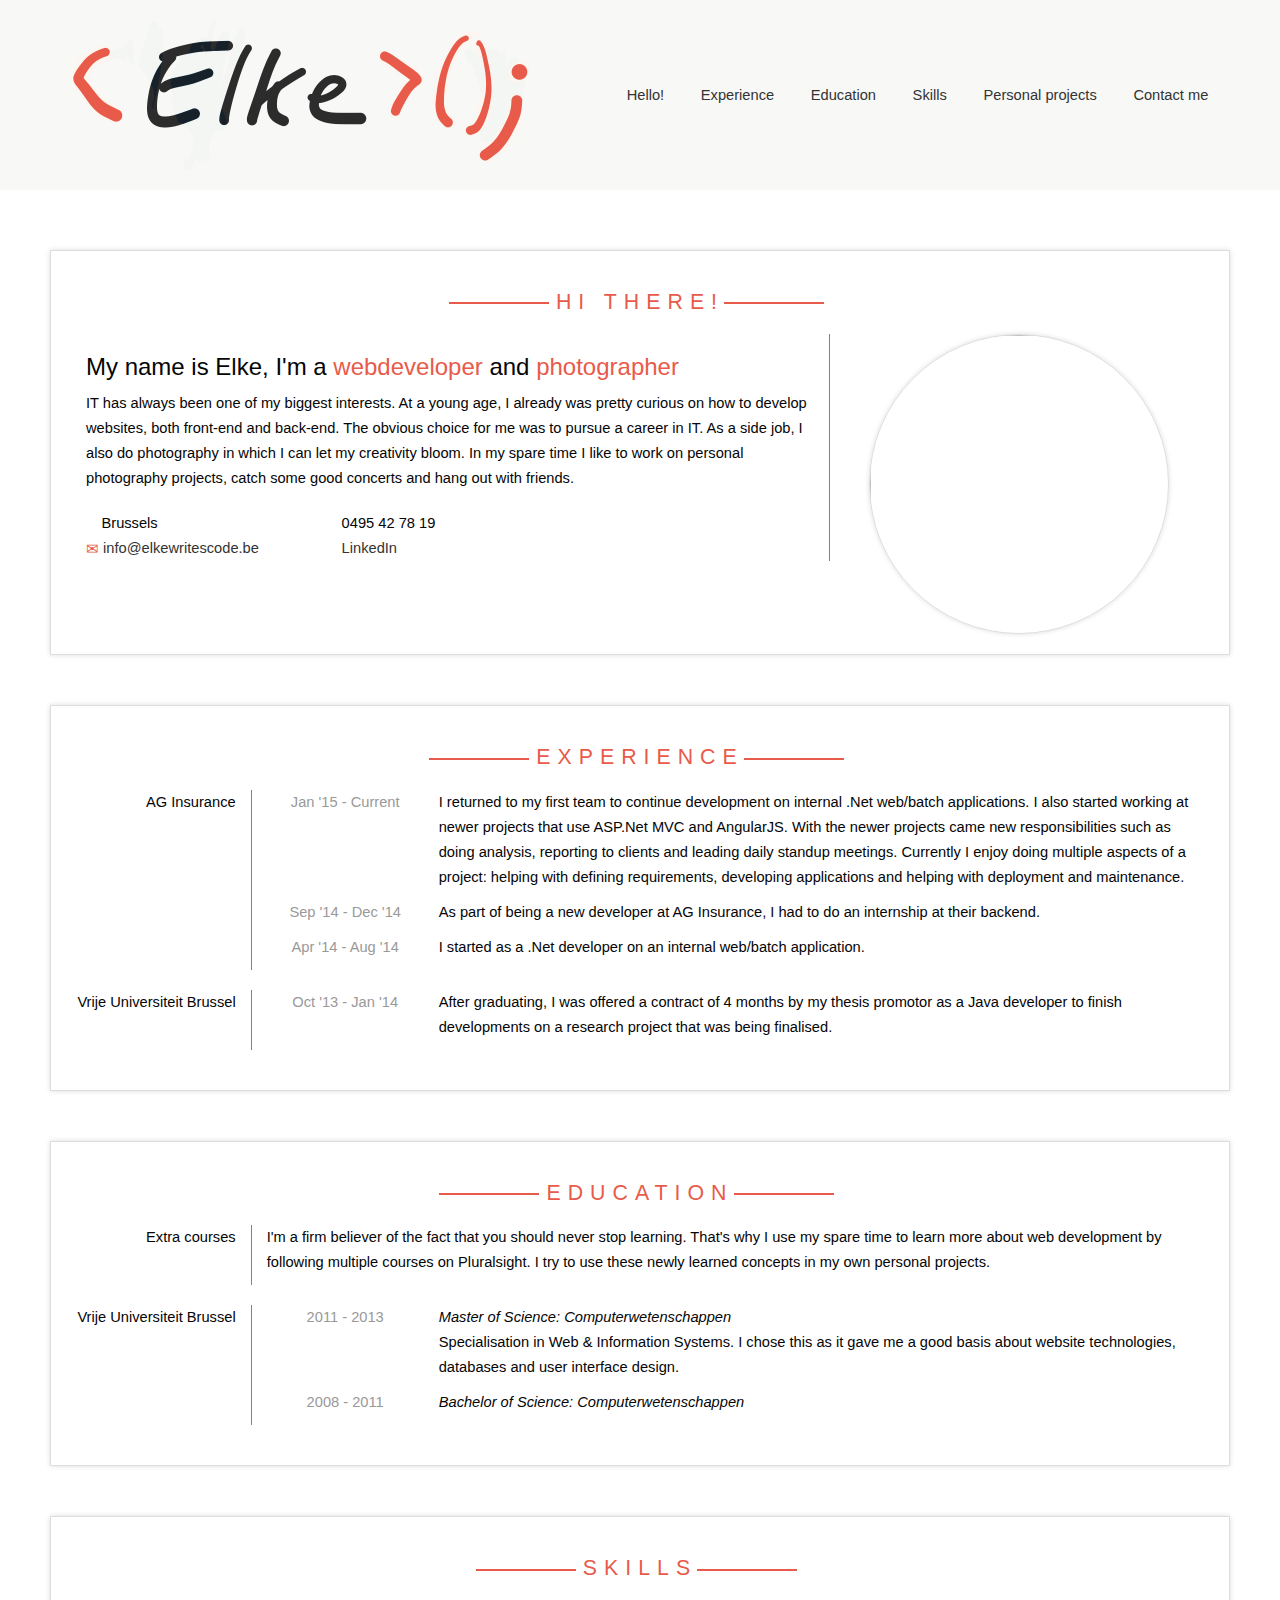
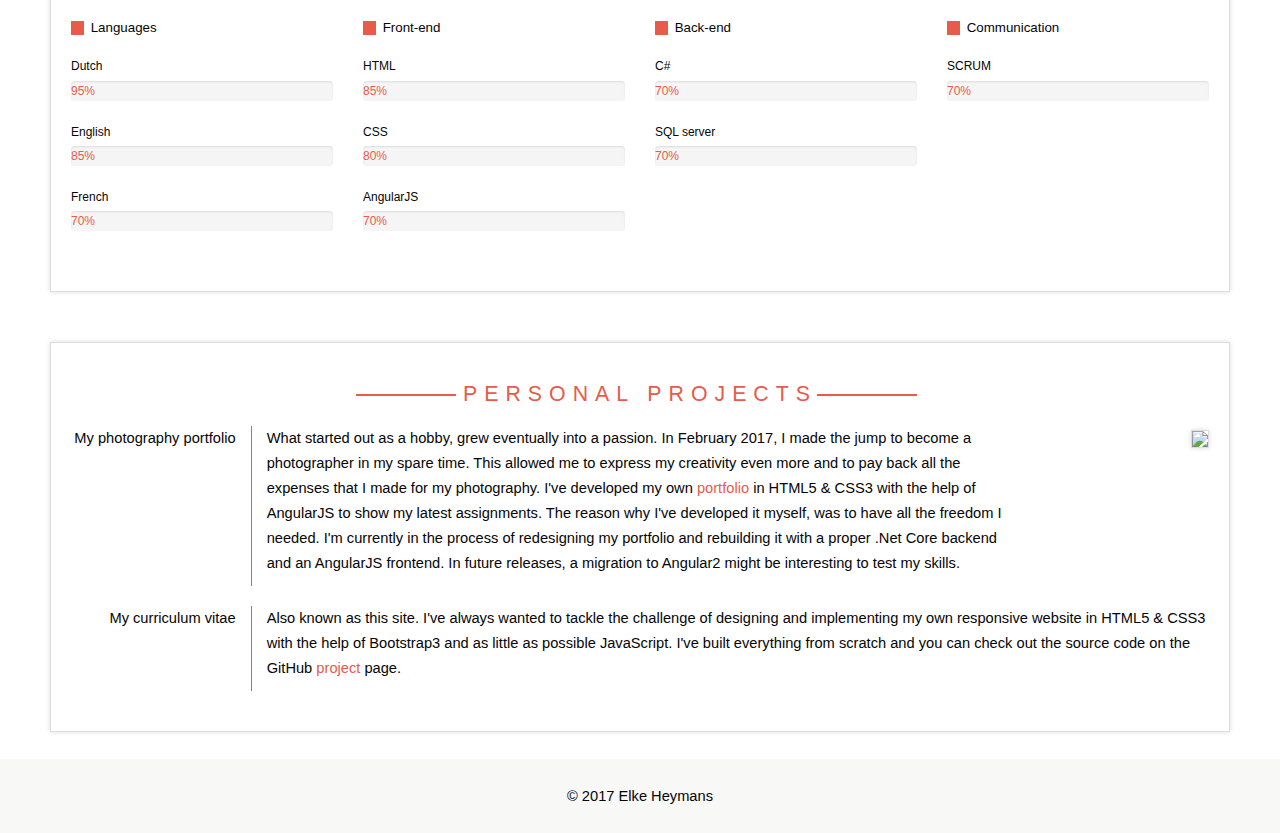
==== index.html @ b12225b4 "Temporarily removed the contact form" ====
<!DOCTYPE html>
<html lang="en">
	<head>
		<meta charset="utf-8">
		<meta http-equiv="X-UA-Compatible" content="IE=edge">
		<meta name="viewport" content="width=device-width, initial-scale=1">
		<title>Elke writes code: my resume and portfolio</title>
		<link href="css/bootstrap.min.css" rel="stylesheet">
		<link href="css/default.css" rel="stylesheet">
		<!--[if lt IE 9]>
		  <script src="https://oss.maxcdn.com/html5shiv/3.7.3/html5shiv.min.js"></script>
		  <script src="https://oss.maxcdn.com/respond/1.4.2/respond.min.js"></script>
		<![endif]-->
	</head>
	<body>
		<header class="row navbar-fixed-top">
			<section class="col-md-4">
				<h1><span>Elke writes code</span></h1>
			</section>
			<nav class="col-md-8">
				<ul>
					<li><a href="#introduction">Hello!</a></li>
					<li><a href="#experience">Experience</a></li>
					<li><a href="#education">Education</a></li>
					<li><a href="#skills">Skills</a></li>
					<li><a href="#personalprojects">Personal projects</a></li>
					<li><a href="#contactme">Contact me</a></li>
					<!--<li><a href="">Download CV</a></li>-->
				</ul>
			</nav>
		</header>
		<section class="row" id="introduction">
			<header class="col-md-12">
				<h2><a name="introduction">Hi there!</a></h2>
			</header>
			<aside class="col-md-4 col-md-push-8">
				<img src="img/me.jpg" id="me" />
			</aside>
			<article class="col-md-8 col-md-pull-4">
				<h3>My name is Elke, I'm a <em>webdeveloper</em> and <em>photographer</em></h3>
				<p>IT has always been one of my biggest interests. At a young age, I already was pretty curious on how to develop websites, both front-end and back-end. The obvious choice for me was to pursue a career in IT. As a side job, I also do photography in which I can let my creativity bloom. In my spare time I like to work on personal photography projects, catch some good concerts and hang out with friends.</p>
				<ul class="personal-links">
					<li><span class="glyphicon glyphicon-map-marker" aria-hidden="true"></span> Brussels</li>
					<li><span class="glyphicon glyphicon-earphone" aria-hidden="true"></span> 0495 42 78 19</li>
					<li><span class="glyphicon glyphicon-envelope" aria-hidden="true"></span> <a href="mailto:info@elkewritescode.be">info&commat;elkewritescode.be</a></li>
					<li><span class="glyphicon glyphicon-briefcase" aria-hidden="true"></span> <a href="https://www.linkedin.com/in/elkeheymans/">LinkedIn</a></li>
					<!--<li><span class="glyphicon glyphicon-thumbs-up" aria-hidden="true"></span> Facebook</li>
					<li><span class="glyphicon glyphicon-user" aria-hidden="true"></span> <a href="https://twitter.com/elkebxl">Twitter</a></li>-->
				</ul>
			</article>
		</section>
		<section class="row" id="experience">
			<header class="col-md-12">
				<h2><a name="experience">Experience</a></h2>
			</header>
			<section class="row">
				<aside class="col-md-2">
					AG Insurance
				</aside>
				<article class="col-md-10">
					<section class="row project">
						<div class="col-md-2 timeframe">
							Jan '15 - Current
						</div>
						<p class="col-md-10">
							I returned to my first team to continue development on internal .Net web/batch applications. I also started working at newer projects that use ASP.Net MVC and AngularJS. With the newer projects came new responsibilities such as doing analysis, reporting to clients and leading daily standup meetings. Currently I enjoy doing multiple aspects of a project: helping with defining requirements, developing applications and helping with deployment and maintenance.
						</p>
					</section>
					<section class="row project">
						<div class="col-md-2 timeframe">
							Sep '14 - Dec '14
						</div>
						<p class="col-md-10">
							As part of being a new developer at AG Insurance, I had to do an internship at their backend.
						</p>
					</section>
					<section class="row project">
						<div class="col-md-2 timeframe">
							Apr '14 - Aug '14
						</div>
						<p class="col-md-10">
							I started as a .Net developer on an internal web/batch application.
						</p>
					</section>
				</article>
			</section>
			<section class="row">
				<aside class="col-md-2">
					Vrije Universiteit Brussel
				</aside>
				<article class="col-md-10">
					<section class="row project">
						<div class="col-md-2 timeframe">
							Oct '13 - Jan '14
						</div>
						<p class="col-md-10">
							After graduating, I was offered a contract of 4 months by my thesis promotor as a Java developer to finish developments on a research project that was being finalised.
						</p>
					</section>
				</article>
			</section>
		</section>
		<section class="row" id="education">
			<header class="col-md-12">
				<h2><a name="education">Education</a></h2>
			</header>
			<section class="row">
				<aside class="col-md-2">
					Extra courses
				</aside>
				<article class="col-md-10">
					<p>I'm a firm believer of the fact that you should never stop learning. That's why I use my spare time to learn more about web development by following multiple courses on Pluralsight. I try to use these newly learned concepts in my own personal projects.</p>
				</article>
			</section>
			<section class="row">
				<aside class="col-md-2">
					Vrije Universiteit Brussel
				</aside>
				<article class="col-md-10">
					<section class="row project">
						<div class="col-md-2 timeframe">
							2011 - 2013
						</div>
						<p class="col-md-10">
							<em>Master of Science: Computerwetenschappen</em><br />
							Specialisation in Web &amp; Information Systems. I chose this as it gave me a good basis about website technologies, databases and user interface design.
						</p>
					</section>
					<section class="row project">
						<div class="col-md-2 timeframe">
							2008 - 2011
						</div>
						<p class="col-md-10">
							<em>Bachelor of Science: Computerwetenschappen</em>
						</p>
					</section>
				</article>
			</section>
		</section>
		<section class="row" id="skills">
			<header class="col-md-12">
				<h2><a name="skills">Skills</a></h2>
			</header>
			<div class="row">
				<section class="col-md-3">
					<h3>Languages</h3>
					<label>Dutch</label>
					<div class="progress">
						<div class="progress-bar" role="progressbar" aria-valuenow="95" aria-valuemin="0" aria-valuemax="100" style="width: 95%;">
						95%
						</div>
					</div>
					<label>English</label>
					<div class="progress">
						<div class="progress-bar" role="progressbar" aria-valuenow="85" aria-valuemin="0" aria-valuemax="100" style="width: 85%;">
						85%
						</div>
					</div>
					<label>French</label>
					<div class="progress">
						<div class="progress-bar" role="progressbar" aria-valuenow="70" aria-valuemin="0" aria-valuemax="100" style="width: 70%;">
						70%
						</div>
					</div>
				</section>
				<section class="col-md-3">
					<h3>Front-end</h3>
					<label>HTML</label>
					<div class="progress">
						<div class="progress-bar" role="progressbar" aria-valuenow="85" aria-valuemin="0" aria-valuemax="100" style="width: 85%;">
						85%
						</div>
					</div>
					<label>CSS</label>
					<div class="progress">
						<div class="progress-bar" role="progressbar" aria-valuenow="80" aria-valuemin="0" aria-valuemax="100" style="width: 80%;">
						80%
						</div>
					</div>
					<label>AngularJS</label>
					<div class="progress">
						<div class="progress-bar" role="progressbar" aria-valuenow="70" aria-valuemin="0" aria-valuemax="100" style="width: 70%;">
						70%
						</div>
					</div>
				</section>
				<section class="col-md-3">
					<h3>Back-end</h3>					
					<label>C#</label>
					<div class="progress">
						<div class="progress-bar" role="progressbar" aria-valuenow="70" aria-valuemin="0" aria-valuemax="100" style="width: 70%;">
						70%
						</div>
					</div>
					<label>SQL server</label>
					<div class="progress">
						<div class="progress-bar" role="progressbar" aria-valuenow="70" aria-valuemin="0" aria-valuemax="100" style="width: 70%;">
						70%
						</div>
					</div>
				</section>
				<section class="col-md-3">
					<h3>Communication</h3>
					<label>SCRUM</label>
					<div class="progress">
						<div class="progress-bar" role="progressbar" aria-valuenow="70" aria-valuemin="0" aria-valuemax="100" style="width: 70%;">
						70%
						</div>
					</div>
				</section>
			</div>
		</section>
		<section class="row" id="personalprojects">
			<header class="col-md-12">
				<h2><a name="personalprojects">Personal projects</a></h2>
			</header>
			<section class="row">
				<aside class="col-md-2">
					My photography portfolio
				</aside>
				<article class="col-md-8">
					<p>What started out as a hobby, grew eventually into a passion. In February 2017, I made the jump to become a photographer in my spare time. This allowed me to express my creativity even more and to pay back all the expenses that I made for my photography. I've developed my own <a href="http://elke.photos">portfolio</a> in HTML5 &amp; CSS3 with the help of AngularJS to show my latest assignments. The reason why I've developed it myself, was to have all the freedom I needed. I'm currently in the process of redesigning my portfolio and rebuilding it with a proper .Net Core backend and an AngularJS frontend. In future releases, a migration to Angular2 might be interesting to test my skills.</p>
				</article>
				<aside class="col-md-2 image">
					<a href="http://elke.photos"><img src="img/personal.elkephotos.png" /></a>
				</aside>
			</section>
			<section class="row">
				<aside class="col-md-2">
					My curriculum vitae
				</aside>
				<article class="col-md-10">
					<p>Also known as this site. I've always wanted to tackle the challenge of designing and implementing my own responsive website in HTML5 &amp; CSS3 with the help of Bootstrap3 and as little as possible JavaScript. I've built everything from scratch and you can check out the source code on the GitHub <a href="https://github.com/ElkeBxl/ElkeWritesCode">project</a> page.</p>
				</article>
			</section>
		</section>
		<!--<section class="row" id="contactme">
			<header class="col-md-12">
				<h2><a name="contactme">Contact me</a></h2>
			</header>
			<section class="row">
				<aside class="col-md-2">
					Give me a call or send me an e-mail
				</aside>
				<form class="col-md-10">
					<div class="row">
						<div class="col-md-4">
							<label>Your name</label>
							<input type="text" />
						</div>
						<div class="col-md-4">
							<label>Your email</label>
							<input type="text" />
						</div>
						<div class="col-md-4">
							<label>Your phonenumber</label>
							<input type="text" />
						</div>
						<div class="col-md-12">
							<label>Your message</label>
							<textarea rows="5"></textarea>
						</div>
						<div class="col-md-12">
							<input type="submit" value="Send" />
						</div>
					</div>
				</form>
			</section>
		</section>-->
		<footer class="row">
			&copy; 2017 Elke Heymans
		</footer>
		<div id="navigation-dot"></div>
		<script src="https://ajax.googleapis.com/ajax/libs/jquery/1.12.4/jquery.min.js"></script>
		<script src="js/bootstrap.min.js?v=3.3.7"></script>
		<script src="js/default.js"></script>
	</body>
</html>
---- css/default.css ----
body {
	font-family: "Open Sans", arial, sans-serif;
	font-size: 11pt;
	font-weight: 400;
	color: #050506;
}

body > header {
	height: 190px;
	line-height: 150px;
	background: #f8f8f6;
	padding: 20px;
	-webkit-transition: all 0.4s ease;
	transition: all 0.4s ease;
}

body > header.scrolled {
	height: 70px;
	line-height: 50px;
	padding: 10px 20px;
}

body > header h1 {
	margin: 0 0 0 25pt;
	background: url('../img/logo.lg.png') no-repeat;
	background-size: 100% 100%;
	height: 150px;
	width: 500px;
	-webkit-transition: all 0.4s ease;
	transition: all 0.4s ease;
}

body > header.scrolled h1 {
	background: url('../img/logo.xs.png') no-repeat;
	background-size: contain;
	height: 50px;
}

body > header h1 span {
	visibility: hidden;
}

nav {
}

nav ul {
	float: right;
	margin-right: 25pt;
	list-style: none;
}

nav ul li {
	float: left;
	color: #333;
	margin: 0 10pt;
	display: inline-block;
}

nav ul li a {
	color: inherit;
	text-decoration: none;
	position: relative;
	padding: 5px;
}

nav ul li a:before {
	content: "";
	position: absolute;
	width: 100%;
	height: 2px;
	bottom: 0;
	left: 0;
	background-color: #e85b4a;
	visibility: hidden;
	-webkit-transform: scaleX(0);
	transform: scaleX(0);
	-webkit-transition: all 0.3s ease-in-out 0s;
	transition: all 0.3s ease-in-out 0s;
}

nav ul li a:hover:before {
	visibility: visible;
	-webkit-transform: scaleX(1);
	transform: scaleX(1);
}

nav ul li a:hover {
	text-decoration: none;
	color: #e85b4a;
}

body > section {
	margin-left: 50px !important; /* don't like !important but we need it to override bootstrap */
	margin-right: 50px !important;
	margin-top: 50px;
	border: 1px solid #ddd;
	box-shadow: 0px 0px 5px #ddd;
	padding: 20px;
}

body > section header h2 {
	text-align: center;
	margin-bottom: 20px;
	font-family: Dosis, arial, sans-serif;
	text-transform: uppercase;
	letter-spacing: 7px;
	font-weight: 300;
}

body > section header h2:before,
body > section header h2:after {
	background: #e85b4a;
	height: 2px;
	content: '';
	width: 100px;
    display: inline-block;
    position: relative;
    vertical-align: middle;
    margin-right: 7px; /* should be the same as the letter-spacing */
}

aside {
	text-align: right;
	line-height: 25px;
}

section > article, section > form {
	border-left: 1px solid #e85b4a;
	padding: 0 20px;
}

@media (min-width: 970px) { 
	section#introduction > article {
		border-right: 1px solid #e85b4a;
		border-left: 0;
	}
}

body > section section {
	margin: 20px 0;
}

section#introduction {
	margin-top: 250px;
}

footer {
	text-align: center;
	font-size: 11pt;
	margin: 20pt 0 0 0;
	padding: 20pt;
	background: #f8f8f6;
}

h1 {
	font-size: 20pt;
}

h1 a {
	color: inherit;
}

h2 {
	color: #e85b4a;
	font-size: 16pt;
}

h2 a {
	color: inherit;
}

h2 a:hover {
	color: inherit;
	text-decoration: none;
}


h3 em {
	color: #e85b4a;
	font-style: normal;
}

section#skills h3 {
	font-size: 10pt;
	border-left: 10pt solid #e85b4a;
	padding: 0 0 0 5pt;
	margin: 0 0 15pt 0;
}

section#skills label {
	font-weight: 400;
	font-size: 9pt;
}

section#skills .progress-bar {
	transition-duration: 2s;
	background-color: #e85b4a;
	color: #e85b4a; /* temp disable showing the actual percentage */
}

p {
	line-height: 25px;
}

p a, article a {
	color: #e85b4a;
	text-decoration: none;
}

p a:hover, article a:hover {
	color: inherit;
	text-decoration: inherit;
}

section#introduction aside {
	text-align: center;
}

img#me {
	border-radius: 50%;
	width: 300px;
	height: 300px;
	border: 1px solid #ddd;
	box-shadow: 0px 0px 5px #ddd;
}

aside.image img {
	width: 100%;
	border: 1px solid #ddd;
	box-shadow: 0px 0px 5px #ddd;
}

article > section.project {
	margin: 0;
	padding: 0;
}

div.timeframe {
	text-align: center;
	line-height: 25px;
	color: #999;
}

form label {
	float: left;
	font-weight: 400;
	font-size: 9pt;
}

form input, form textarea {
	clear: both;
	float: left;
	width: 100%;
	margin-bottom: 10px;
	border: 1px solid #ccc;
	border-radius: 5px;
	padding: 5px;
}

form input[type="submit"] {
	color: white;
	background-color: #e85b4a;
	border: 0;
	border-radius: 5px;
	height: 20pt;
}

ul.personal-links {
	list-style: none;
	margin: 20px 0px 0px 0px;
	padding: 0;
}

ul.personal-links li {
	float: left;
	width: 33%;
	line-height: 25px;
	height: 25px;
}

ul.personal-links li:nth-child(3) {
	clear: both;
}

ul.personal-links li span.glyphicon {
	color: #e85b4a;
}

ul.personal-links li a {
	color: #333;
}

ul.personal-links li a:hover {
	text-decoration: none;
	color: #e85b4a;
}
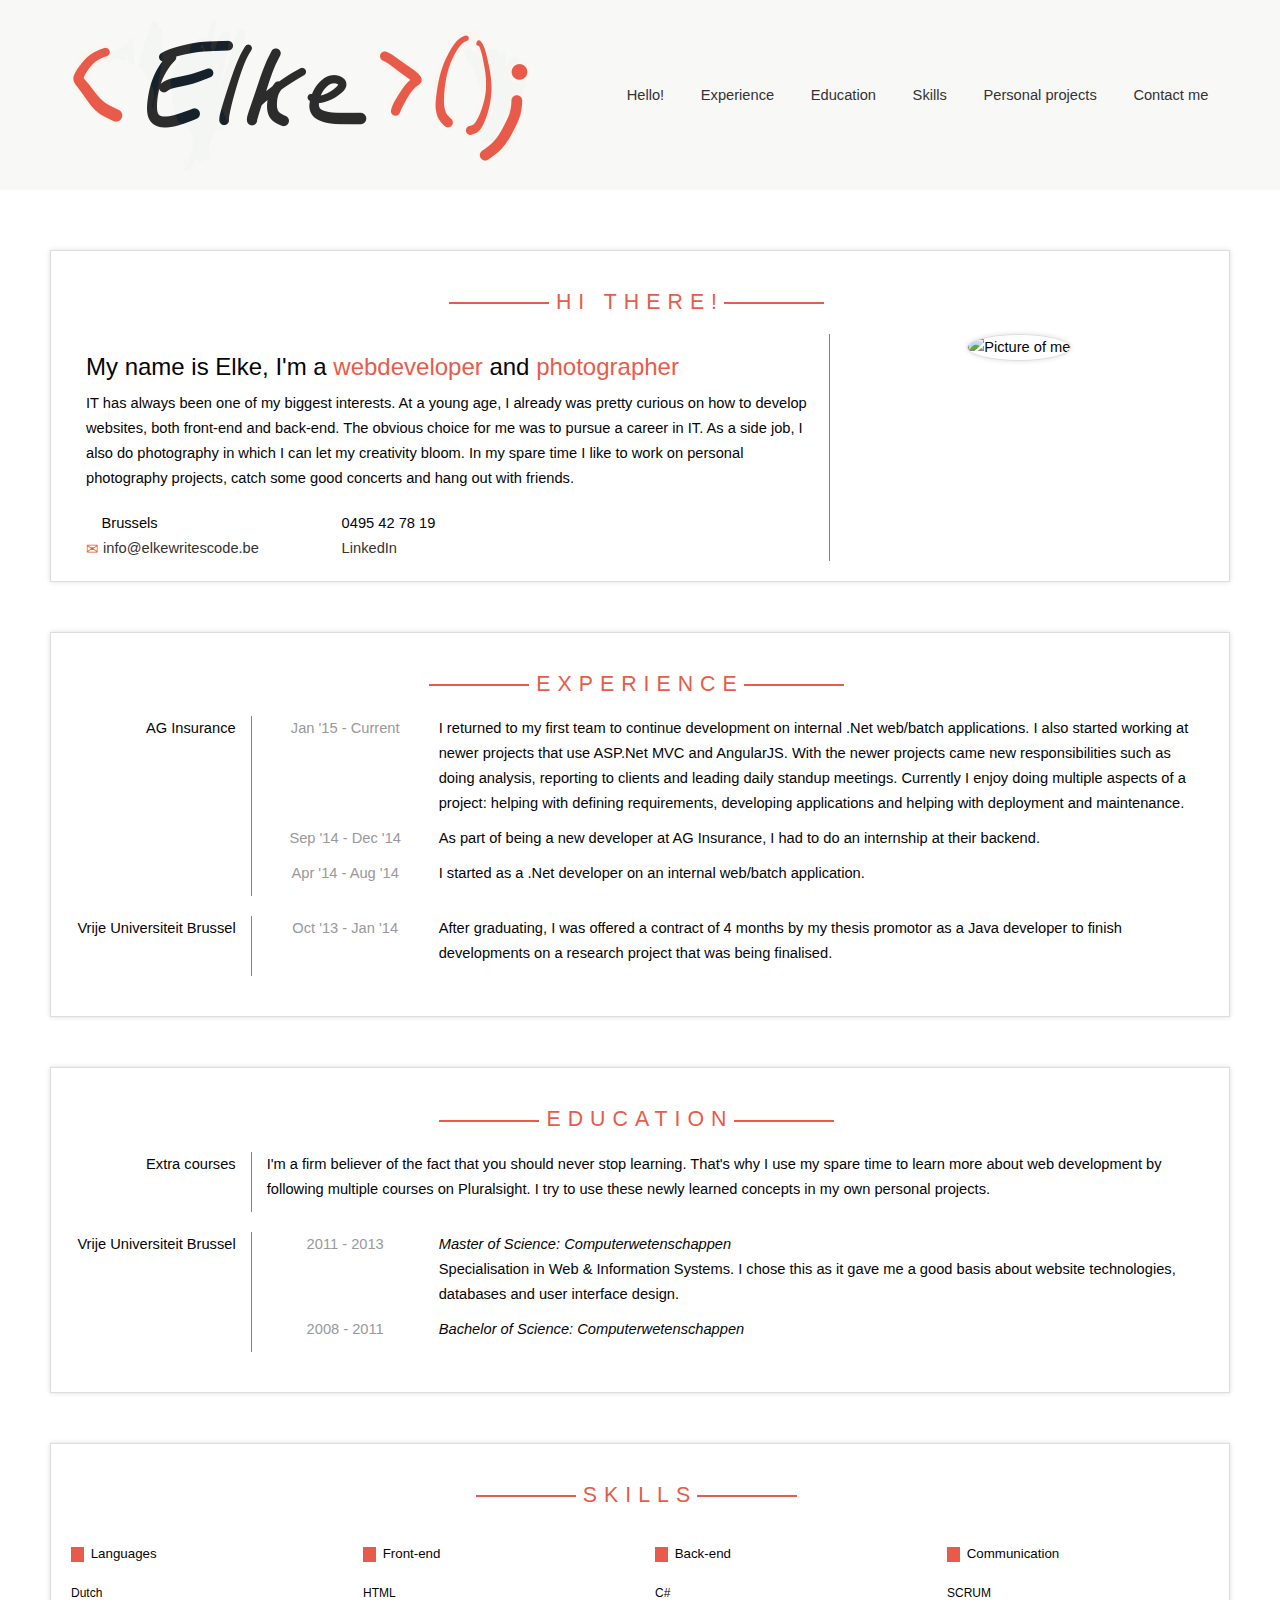
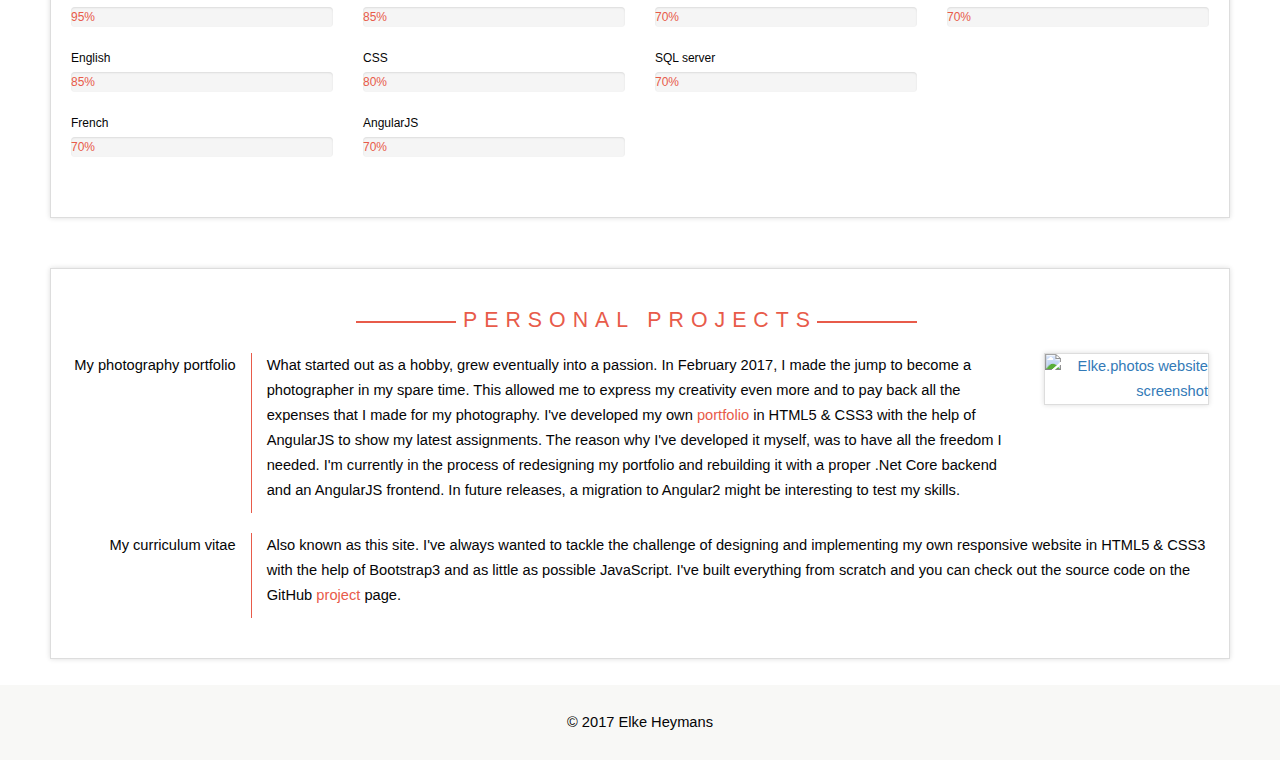
==== commit 48575932: "Added alt attributes to img tags" ====
--- a/index.html
+++ b/index.html
@@ -34,7 +34,7 @@
 				<h2><a name="introduction">Hi there!</a></h2>
 			</header>
 			<aside class="col-md-4 col-md-push-8">
-				<img src="img/me.jpg" id="me" />
+				<img src="img/me.jpg" id="me" alt="Picture of me" />
 			</aside>
 			<article class="col-md-8 col-md-pull-4">
 				<h3>My name is Elke, I'm a <em>webdeveloper</em> and <em>photographer</em></h3>
@@ -222,7 +222,7 @@
 					<p>What started out as a hobby, grew eventually into a passion. In February 2017, I made the jump to become a photographer in my spare time. This allowed me to express my creativity even more and to pay back all the expenses that I made for my photography. I've developed my own <a href="http://elke.photos">portfolio</a> in HTML5 &amp; CSS3 with the help of AngularJS to show my latest assignments. The reason why I've developed it myself, was to have all the freedom I needed. I'm currently in the process of redesigning my portfolio and rebuilding it with a proper .Net Core backend and an AngularJS frontend. In future releases, a migration to Angular2 might be interesting to test my skills.</p>
 				</article>
 				<aside class="col-md-2 image">
-					<a href="http://elke.photos"><img src="img/personal.elkephotos.png" /></a>
+					<a href="http://elke.photos"><img src="img/personal.elkephotos.png" alt="Elke.photos website screenshot" /></a>
 				</aside>
 			</section>
 			<section class="row">
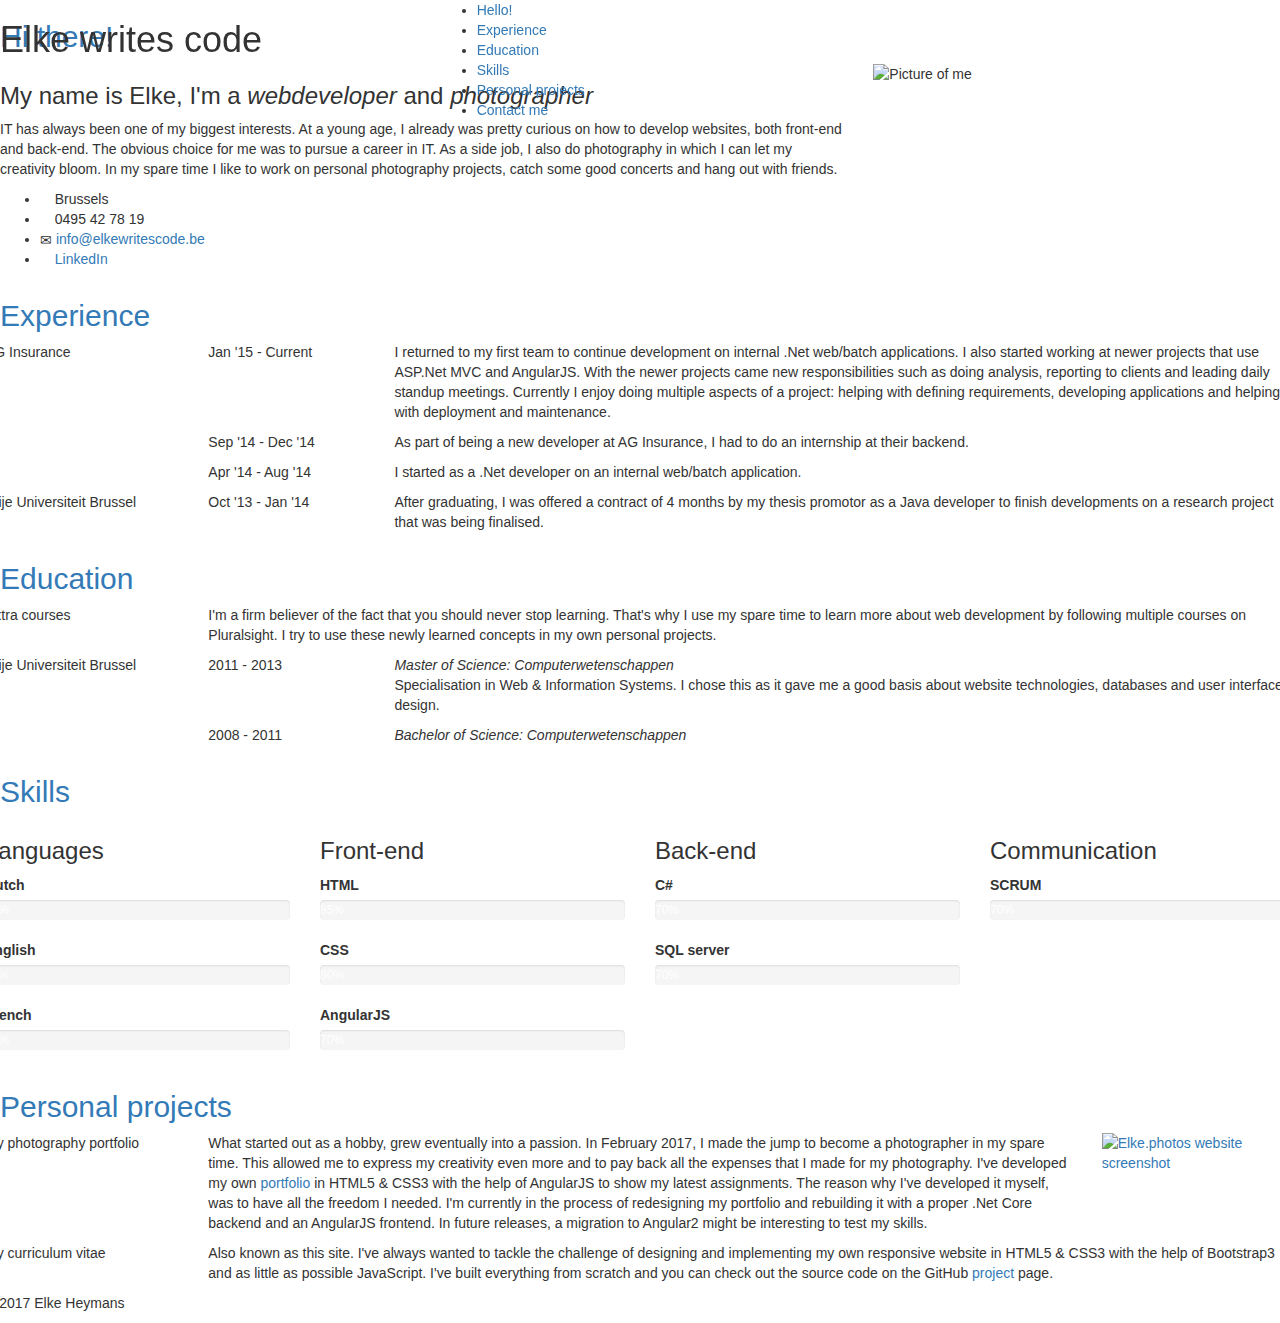
==== commit 60d9d76c: "Removed the contact form and added the angular reference" ====
--- a/index.html
+++ b/index.html
@@ -5,8 +5,10 @@
 		<meta http-equiv="X-UA-Compatible" content="IE=edge">
 		<meta name="viewport" content="width=device-width, initial-scale=1">
 		<title>Elke writes code: my resume and portfolio</title>
-		<link href="css/bootstrap.min.css" rel="stylesheet">
-		<link href="css/default.css" rel="stylesheet">
+		<link href="css/bootstrap.min.css" rel="stylesheet" />
+		<!--<link href="css/default.css" rel="stylesheet" />-->
+		<link href="css/default.less" rel="stylesheet/less" type="text/css" />
+		<script src="js/less.min.js" type="text/javascript"></script>
 		<!--[if lt IE 9]>
 		  <script src="https://oss.maxcdn.com/html5shiv/3.7.3/html5shiv.min.js"></script>
 		  <script src="https://oss.maxcdn.com/respond/1.4.2/respond.min.js"></script>
@@ -234,45 +236,13 @@
 				</article>
 			</section>
 		</section>
-		<!--<section class="row" id="contactme">
-			<header class="col-md-12">
-				<h2><a name="contactme">Contact me</a></h2>
-			</header>
-			<section class="row">
-				<aside class="col-md-2">
-					Give me a call or send me an e-mail
-				</aside>
-				<form class="col-md-10">
-					<div class="row">
-						<div class="col-md-4">
-							<label>Your name</label>
-							<input type="text" />
-						</div>
-						<div class="col-md-4">
-							<label>Your email</label>
-							<input type="text" />
-						</div>
-						<div class="col-md-4">
-							<label>Your phonenumber</label>
-							<input type="text" />
-						</div>
-						<div class="col-md-12">
-							<label>Your message</label>
-							<textarea rows="5"></textarea>
-						</div>
-						<div class="col-md-12">
-							<input type="submit" value="Send" />
-						</div>
-					</div>
-				</form>
-			</section>
-		</section>-->
 		<footer class="row">
-			&copy; 2017 Elke Heymans
+			<p>&copy; 2017 Elke Heymans</p>
 		</footer>
 		<div id="navigation-dot"></div>
 		<script src="https://ajax.googleapis.com/ajax/libs/jquery/1.12.4/jquery.min.js"></script>
 		<script src="js/bootstrap.min.js?v=3.3.7"></script>
+		<script src="js/angular.min.js?v1.6.5"></script>
 		<script src="js/default.js"></script>
 	</body>
 </html>--- a/css/default.css
+++ b/css/default.css
@@ -3,15 +3,20 @@
 	font-size: 11pt;
 	font-weight: 400;
 	color: #050506;
+	position: relative;
+	height: 100%;
+	overflow-y: scroll;
 }
 
 body > header {
-	height: 190px;
-	line-height: 150px;
+	height: 120px;
+	line-height: 80px;
 	background: #f8f8f6;
 	padding: 20px;
+	margin: 0 !important;
 	-webkit-transition: all 0.4s ease;
 	transition: all 0.4s ease;
+	box-shadow: 0px 0px 5px #ddd;
 }
 
 body > header.scrolled {
@@ -21,11 +26,11 @@
 }
 
 body > header h1 {
-	margin: 0 0 0 25pt;
+	margin: 0 0 0 100px;
 	background: url('../img/logo.lg.png') no-repeat;
 	background-size: 100% 100%;
-	height: 150px;
-	width: 500px;
+	height: 80px;
+	width: 267px;
 	-webkit-transition: all 0.4s ease;
 	transition: all 0.4s ease;
 }
@@ -61,6 +66,7 @@
 	text-decoration: none;
 	position: relative;
 	padding: 5px;
+	font-size: 10pt;
 }
 
 nav ul li a:before {
@@ -90,7 +96,7 @@
 }
 
 body > section {
-	margin-left: 50px !important; /* don't like !important but we need it to override bootstrap */
+	margin-left: 100px !important; /* don't like !important but we need it to override bootstrap */
 	margin-right: 50px !important;
 	margin-top: 50px;
 	border: 1px solid #ddd;
@@ -141,15 +147,16 @@
 }
 
 section#introduction {
-	margin-top: 250px;
+	margin-top: 160px;
 }
 
 footer {
 	text-align: center;
 	font-size: 11pt;
-	margin: 20pt 0 0 0;
+	margin: 20pt 0 0 0 !important;
 	padding: 20pt;
 	background: #f8f8f6;
+	z-index: 1;
 }
 
 h1 {
@@ -293,4 +300,47 @@
 ul.personal-links li a:hover {
 	text-decoration: none;
 	color: #e85b4a;
+}
+
+div#navigation-dot {
+	position: fixed;
+	top: 200px;
+	left: 39px;
+	width: 30px;
+	height: 30px;
+	background: #e85b4a;
+	border: 4px solid #fff;
+	border-radius: 15px;
+	z-index: 1000;
+	margin: 0;
+	padding: 0;
+	box-shadow: 0px 0px 5px #ddd;
+}
+
+body:before {
+    content:"";
+    position: fixed;
+    z-index: -1;
+    top: 0;
+    bottom: 0;
+    left: 50px;
+    width: 0;
+    border-left: 4px solid #e85b4a;
+    border-right: 4px solid #e85b4a;
+	margin: 0;
+	padding: 0;
+}
+
+body:after {
+    content:"";
+    position: fixed;
+    z-index: 0;
+    top: 200px; /* should be equal to top position of the dot */
+    bottom: 0;
+    left: 50px;
+    width: 0;
+    border-left: 4px solid #f8f8f6;
+    border-right: 4px solid #f8f8f6;
+	margin: 0;
+	padding: 0;
 }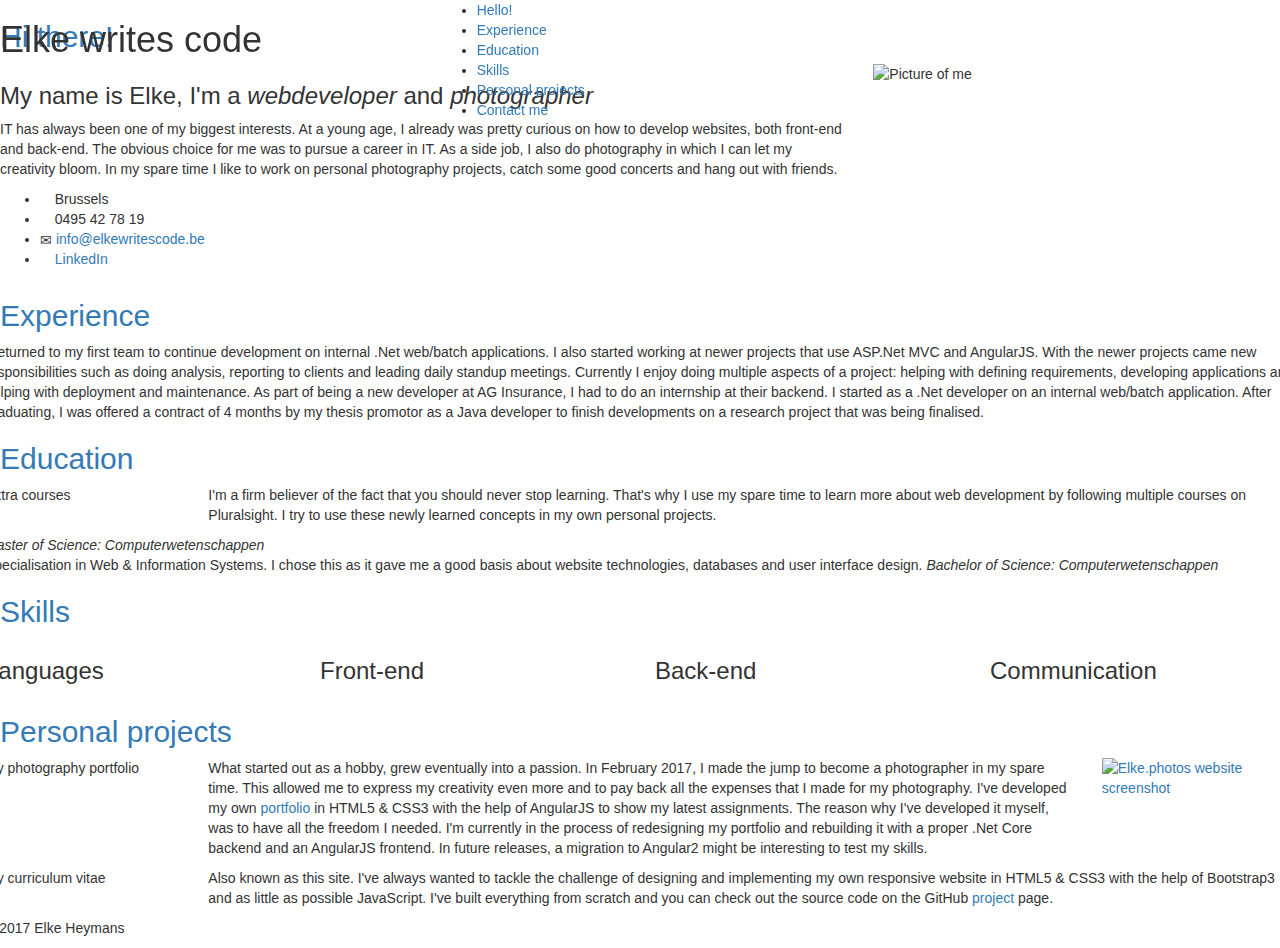
==== commit 8838b67e: "Introduced xs classes to resolve #13" ====
--- a/index.html
+++ b/index.html
@@ -1,12 +1,11 @@
 <!DOCTYPE html>
-<html lang="en">
+<html lang="en" ng-app="curriculum">
 	<head>
 		<meta charset="utf-8">
 		<meta http-equiv="X-UA-Compatible" content="IE=edge">
 		<meta name="viewport" content="width=device-width, initial-scale=1">
 		<title>Elke writes code: my resume and portfolio</title>
 		<link href="css/bootstrap.min.css" rel="stylesheet" />
-		<!--<link href="css/default.css" rel="stylesheet" />-->
 		<link href="css/default.less" rel="stylesheet/less" type="text/css" />
 		<script src="js/less.min.js" type="text/javascript"></script>
 		<!--[if lt IE 9]>
@@ -16,10 +15,10 @@
 	</head>
 	<body>
 		<header class="row navbar-fixed-top">
-			<section class="col-md-4">
+			<section class="col-md-4 col-xs-8">
 				<h1><span>Elke writes code</span></h1>
 			</section>
-			<nav class="col-md-8">
+			<nav class="hidden-xs hidden-sm col-md-8" role="navigation">
 				<ul>
 					<li><a href="#introduction">Hello!</a></li>
 					<li><a href="#experience">Experience</a></li>
@@ -27,18 +26,28 @@
 					<li><a href="#skills">Skills</a></li>
 					<li><a href="#personalprojects">Personal projects</a></li>
 					<li><a href="#contactme">Contact me</a></li>
-					<!--<li><a href="">Download CV</a></li>-->
+				</ul>
+			</nav>
+			<nav class="dropdown hidden-md hidden-lg col-xs-4">
+				<button class="btn dropdown-toggle" type="button" data-toggle="dropdown"><span class="glyphicon glyphicon-menu-hamburger" aria-hidden="true"></span></button>
+				<ul class="dropdown-menu">
+					<li><a href="#introduction">Hello!</a></li>
+					<li><a href="#experience">Experience</a></li>
+					<li><a href="#education">Education</a></li>
+					<li><a href="#skills">Skills</a></li>
+					<li><a href="#personalprojects">Personal projects</a></li>
+					<li><a href="#contactme">Contact me</a></li>
 				</ul>
 			</nav>
 		</header>
 		<section class="row" id="introduction">
-			<header class="col-md-12">
-				<h2><a name="introduction">Hi there!</a></h2>
+			<header class="col-md-12 col-xs-12">
+				<h2><a name="introduction">Hi&nbsp;there!</a></h2>
 			</header>
-			<aside class="col-md-4 col-md-push-8">
+			<aside class="col-md-4 col-md-push-8 col-xs-12">
 				<img src="img/me.jpg" id="me" alt="Picture of me" />
 			</aside>
-			<article class="col-md-8 col-md-pull-4">
+			<article class="col-md-8 col-md-pull-4 col-xs-12">
 				<h3>My name is Elke, I'm a <em>webdeveloper</em> and <em>photographer</em></h3>
 				<p>IT has always been one of my biggest interests. At a young age, I already was pretty curious on how to develop websites, both front-end and back-end. The obvious choice for me was to pursue a career in IT. As a side job, I also do photography in which I can let my creativity bloom. In my spare time I like to work on personal photography projects, catch some good concerts and hang out with friends.</p>
 				<ul class="personal-links">
@@ -46,192 +55,99 @@
 					<li><span class="glyphicon glyphicon-earphone" aria-hidden="true"></span> 0495 42 78 19</li>
 					<li><span class="glyphicon glyphicon-envelope" aria-hidden="true"></span> <a href="mailto:info@elkewritescode.be">info&commat;elkewritescode.be</a></li>
 					<li><span class="glyphicon glyphicon-briefcase" aria-hidden="true"></span> <a href="https://www.linkedin.com/in/elkeheymans/">LinkedIn</a></li>
-					<!--<li><span class="glyphicon glyphicon-thumbs-up" aria-hidden="true"></span> Facebook</li>
-					<li><span class="glyphicon glyphicon-user" aria-hidden="true"></span> <a href="https://twitter.com/elkebxl">Twitter</a></li>-->
 				</ul>
 			</article>
 		</section>
 		<section class="row" id="experience">
-			<header class="col-md-12">
+			<header class="col-md-12 col-xs-12">
 				<h2><a name="experience">Experience</a></h2>
 			</header>
-			<section class="row">
-				<aside class="col-md-2">
-					AG Insurance
-				</aside>
-				<article class="col-md-10">
-					<section class="row project">
-						<div class="col-md-2 timeframe">
-							Jan '15 - Current
-						</div>
-						<p class="col-md-10">
-							I returned to my first team to continue development on internal .Net web/batch applications. I also started working at newer projects that use ASP.Net MVC and AngularJS. With the newer projects came new responsibilities such as doing analysis, reporting to clients and leading daily standup meetings. Currently I enjoy doing multiple aspects of a project: helping with defining requirements, developing applications and helping with deployment and maintenance.
-						</p>
-					</section>
-					<section class="row project">
-						<div class="col-md-2 timeframe">
-							Sep '14 - Dec '14
-						</div>
-						<p class="col-md-10">
-							As part of being a new developer at AG Insurance, I had to do an internship at their backend.
-						</p>
-					</section>
-					<section class="row project">
-						<div class="col-md-2 timeframe">
-							Apr '14 - Aug '14
-						</div>
-						<p class="col-md-10">
-							I started as a .Net developer on an internal web/batch application.
-						</p>
-					</section>
-				</article>
-			</section>
-			<section class="row">
-				<aside class="col-md-2">
-					Vrije Universiteit Brussel
-				</aside>
-				<article class="col-md-10">
-					<section class="row project">
-						<div class="col-md-2 timeframe">
-							Oct '13 - Jan '14
-						</div>
-						<p class="col-md-10">
-							After graduating, I was offered a contract of 4 months by my thesis promotor as a Java developer to finish developments on a research project that was being finalised.
-						</p>
-					</section>
-				</article>
-			</section>
+			<location name="AG Insurance">
+				<timeframe start="Jan '15">
+					I returned to my first team to continue development on internal .Net web/batch applications. I also started working at newer projects that use ASP.Net MVC and AngularJS. With the newer projects came new responsibilities such as doing analysis, reporting to clients and leading daily standup meetings. Currently I enjoy doing multiple aspects of a project: helping with defining requirements, developing applications and helping with deployment and maintenance.
+				</timeframe>
+				<timeframe start="Sep '14" end="Dec '14">
+					As part of being a new developer at AG Insurance, I had to do an internship at their backend.
+				</timeframe>
+				<timeframe start="Apr '14" end="Aug '14">
+					I started as a .Net developer on an internal web/batch application.
+				</timeframe>
+			</location>
+			<location name="Vrije Universiteit Brussel">
+				<timeframe start="Oct '13" end="Jan '14">
+					After graduating, I was offered a contract of 4 months by my thesis promotor as a Java developer to finish developments on a research project that was being finalised.
+				</timeframe>
+			</location>
 		</section>
 		<section class="row" id="education">
-			<header class="col-md-12">
+			<header class="col-md-12 col-xs-12">
 				<h2><a name="education">Education</a></h2>
 			</header>
 			<section class="row">
-				<aside class="col-md-2">
+				<aside class="col-md-2 col-xs-12">
 					Extra courses
 				</aside>
-				<article class="col-md-10">
+				<article class="col-md-10 col-xs-12">
 					<p>I'm a firm believer of the fact that you should never stop learning. That's why I use my spare time to learn more about web development by following multiple courses on Pluralsight. I try to use these newly learned concepts in my own personal projects.</p>
 				</article>
 			</section>
-			<section class="row">
-				<aside class="col-md-2">
-					Vrije Universiteit Brussel
-				</aside>
-				<article class="col-md-10">
-					<section class="row project">
-						<div class="col-md-2 timeframe">
-							2011 - 2013
-						</div>
-						<p class="col-md-10">
-							<em>Master of Science: Computerwetenschappen</em><br />
-							Specialisation in Web &amp; Information Systems. I chose this as it gave me a good basis about website technologies, databases and user interface design.
-						</p>
-					</section>
-					<section class="row project">
-						<div class="col-md-2 timeframe">
-							2008 - 2011
-						</div>
-						<p class="col-md-10">
-							<em>Bachelor of Science: Computerwetenschappen</em>
-						</p>
-					</section>
-				</article>
-			</section>
+			<location name="Vrije Universiteit Brussel">
+				<timeframe start="2011" end="2013">
+					<em>Master of Science: Computerwetenschappen</em><br />Specialisation in Web &amp; Information Systems. I chose this as it gave me a good basis about website technologies, databases and user interface design.
+				</timeframe>					
+				<timeframe start="2008" end="2011">
+					<em>Bachelor of Science: Computerwetenschappen</em>
+				</timeframe>
+			</location>
 		</section>
 		<section class="row" id="skills">
-			<header class="col-md-12">
+			<header class="col-md-12 col-xs-12">
 				<h2><a name="skills">Skills</a></h2>
 			</header>
 			<div class="row">
-				<section class="col-md-3">
+				<section class="col-md-3 col-xs-12">
 					<h3>Languages</h3>
-					<label>Dutch</label>
-					<div class="progress">
-						<div class="progress-bar" role="progressbar" aria-valuenow="95" aria-valuemin="0" aria-valuemax="100" style="width: 95%;">
-						95%
-						</div>
-					</div>
-					<label>English</label>
-					<div class="progress">
-						<div class="progress-bar" role="progressbar" aria-valuenow="85" aria-valuemin="0" aria-valuemax="100" style="width: 85%;">
-						85%
-						</div>
-					</div>
-					<label>French</label>
-					<div class="progress">
-						<div class="progress-bar" role="progressbar" aria-valuenow="70" aria-valuemin="0" aria-valuemax="100" style="width: 70%;">
-						70%
-						</div>
-					</div>
+					<skill name="Dutch" level="95"></skill>
+					<skill name="English" level="85"></skill>
+					<skill name="French" level="70"></skill>
 				</section>
-				<section class="col-md-3">
+				<section class="col-md-3 col-xs-12">
 					<h3>Front-end</h3>
-					<label>HTML</label>
-					<div class="progress">
-						<div class="progress-bar" role="progressbar" aria-valuenow="85" aria-valuemin="0" aria-valuemax="100" style="width: 85%;">
-						85%
-						</div>
-					</div>
-					<label>CSS</label>
-					<div class="progress">
-						<div class="progress-bar" role="progressbar" aria-valuenow="80" aria-valuemin="0" aria-valuemax="100" style="width: 80%;">
-						80%
-						</div>
-					</div>
-					<label>AngularJS</label>
-					<div class="progress">
-						<div class="progress-bar" role="progressbar" aria-valuenow="70" aria-valuemin="0" aria-valuemax="100" style="width: 70%;">
-						70%
-						</div>
-					</div>
+					<skill name="HTML" level="85"></skill>
+					<skill name="CSS" level="80"></skill>
+					<skill name="AngularJS" level="70"></skill>
 				</section>
-				<section class="col-md-3">
+				<section class="col-md-3 col-xs-12">
 					<h3>Back-end</h3>					
-					<label>C#</label>
-					<div class="progress">
-						<div class="progress-bar" role="progressbar" aria-valuenow="70" aria-valuemin="0" aria-valuemax="100" style="width: 70%;">
-						70%
-						</div>
-					</div>
-					<label>SQL server</label>
-					<div class="progress">
-						<div class="progress-bar" role="progressbar" aria-valuenow="70" aria-valuemin="0" aria-valuemax="100" style="width: 70%;">
-						70%
-						</div>
-					</div>
+					<skill name="C#" level="70"></skill>	
+					<skill name="SQL server" level="70"></skill>
 				</section>
-				<section class="col-md-3">
+				<section class="col-md-3 col-xs-12">
 					<h3>Communication</h3>
-					<label>SCRUM</label>
-					<div class="progress">
-						<div class="progress-bar" role="progressbar" aria-valuenow="70" aria-valuemin="0" aria-valuemax="100" style="width: 70%;">
-						70%
-						</div>
-					</div>
+					<skill name="SCRUM" level="70"></skill>
 				</section>
 			</div>
 		</section>
 		<section class="row" id="personalprojects">
-			<header class="col-md-12">
+			<header class="col-md-12 col-xs-12">
 				<h2><a name="personalprojects">Personal projects</a></h2>
 			</header>
 			<section class="row">
-				<aside class="col-md-2">
+				<aside class="col-md-2 col-xs-12">
 					My photography portfolio
 				</aside>
-				<article class="col-md-8">
+				<article class="col-md-8 col-xs-12">
 					<p>What started out as a hobby, grew eventually into a passion. In February 2017, I made the jump to become a photographer in my spare time. This allowed me to express my creativity even more and to pay back all the expenses that I made for my photography. I've developed my own <a href="http://elke.photos">portfolio</a> in HTML5 &amp; CSS3 with the help of AngularJS to show my latest assignments. The reason why I've developed it myself, was to have all the freedom I needed. I'm currently in the process of redesigning my portfolio and rebuilding it with a proper .Net Core backend and an AngularJS frontend. In future releases, a migration to Angular2 might be interesting to test my skills.</p>
 				</article>
-				<aside class="col-md-2 image">
+				<aside class="col-md-2 col-xs-12 image">
 					<a href="http://elke.photos"><img src="img/personal.elkephotos.png" alt="Elke.photos website screenshot" /></a>
 				</aside>
 			</section>
 			<section class="row">
-				<aside class="col-md-2">
+				<aside class="col-md-2 col-xs-12">
 					My curriculum vitae
 				</aside>
-				<article class="col-md-10">
+				<article class="col-md-10 col-xs-12">
 					<p>Also known as this site. I've always wanted to tackle the challenge of designing and implementing my own responsive website in HTML5 &amp; CSS3 with the help of Bootstrap3 and as little as possible JavaScript. I've built everything from scratch and you can check out the source code on the GitHub <a href="https://github.com/ElkeBxl/ElkeWritesCode">project</a> page.</p>
 				</article>
 			</section>
@@ -243,6 +159,10 @@
 		<script src="https://ajax.googleapis.com/ajax/libs/jquery/1.12.4/jquery.min.js"></script>
 		<script src="js/bootstrap.min.js?v=3.3.7"></script>
 		<script src="js/angular.min.js?v1.6.5"></script>
+		<script src="angular/module.js"></script>
+		<script src="angular/skill.component.js"></script>
+		<script src="angular/timeframe.component.js"></script>
+		<script src="angular/location.component.js"></script>
 		<script src="js/default.js"></script>
 	</body>
 </html>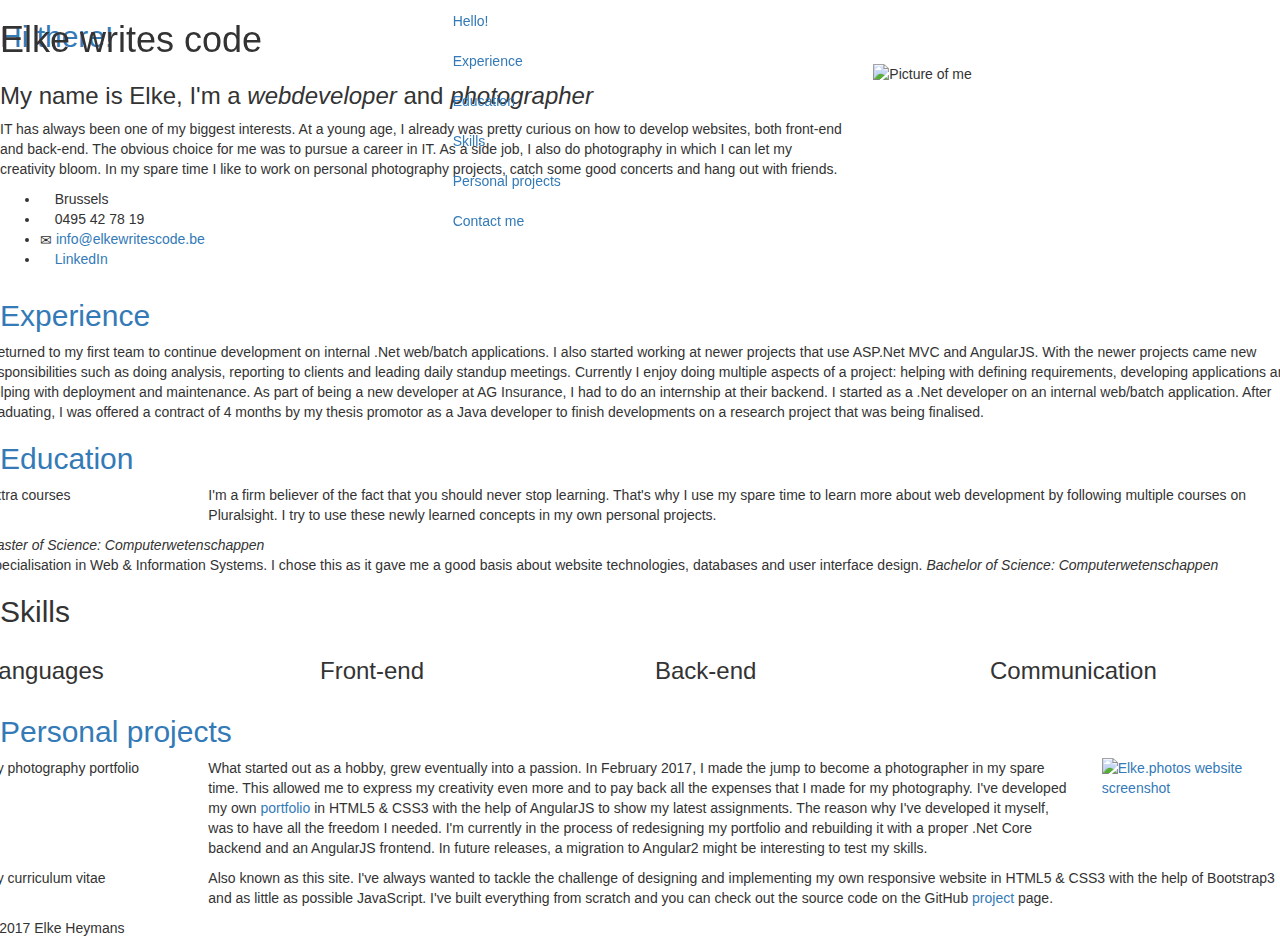
==== commit 02f576d8: "Implemented scrollspy to resolve #5" ====
--- a/index.html
+++ b/index.html
@@ -13,34 +13,35 @@
 		  <script src="https://oss.maxcdn.com/respond/1.4.2/respond.min.js"></script>
 		<![endif]-->
 	</head>
-	<body>
+	<body data-spy="scroll" data-target=".navbar">
 		<header class="row navbar-fixed-top">
 			<section class="col-md-4 col-xs-8">
 				<h1><span>Elke writes code</span></h1>
 			</section>
-			<nav class="hidden-xs hidden-sm col-md-8" role="navigation">
-				<ul>
-					<li><a href="#introduction">Hello!</a></li>
-					<li><a href="#experience">Experience</a></li>
-					<li><a href="#education">Education</a></li>
-					<li><a href="#skills">Skills</a></li>
-					<li><a href="#personalprojects">Personal projects</a></li>
-					<li><a href="#contactme">Contact me</a></li>
+			<nav class="navbar hidden-xs hidden-sm col-md-8" role="navigation">
+				<ul class="nav">
+					<li><a href="#myintroduction">Hello!</a></li>
+					<li><a href="#myexperience">Experience</a></li>
+					<li><a href="#myeducation">Education</a></li>
+					<li><a href="#myskills">Skills</a></li>
+					<li><a href="#mypersonalprojects">Personal projects</a></li>
+					<li><a href="#mycontactme">Contact me</a></li>
 				</ul>
 			</nav>
 			<nav class="dropdown hidden-md hidden-lg col-xs-4">
 				<button class="btn dropdown-toggle" type="button" data-toggle="dropdown"><span class="glyphicon glyphicon-menu-hamburger" aria-hidden="true"></span></button>
 				<ul class="dropdown-menu">
-					<li><a href="#introduction">Hello!</a></li>
-					<li><a href="#experience">Experience</a></li>
-					<li><a href="#education">Education</a></li>
-					<li><a href="#skills">Skills</a></li>
-					<li><a href="#personalprojects">Personal projects</a></li>
-					<li><a href="#contactme">Contact me</a></li>
+					<li><a href="#myintroduction">Hello!</a></li>
+					<li><a href="#myexperience">Experience</a></li>
+					<li><a href="#myeducation">Education</a></li>
+					<li><a href="#myskills">Skills</a></li>
+					<li><a href="#mypersonalprojects">Personal projects</a></li>
+					<li><a href="#mycontactme">Contact me</a></li>
 				</ul>
 			</nav>
 		</header>
 		<section class="row" id="introduction">
+			<span class="anchor" id="myintroduction"></span>
 			<header class="col-md-12 col-xs-12">
 				<h2><a name="introduction">Hi&nbsp;there!</a></h2>
 			</header>
@@ -59,6 +60,7 @@
 			</article>
 		</section>
 		<section class="row" id="experience">
+			<span class="anchor" id="myexperience"></span>
 			<header class="col-md-12 col-xs-12">
 				<h2><a name="experience">Experience</a></h2>
 			</header>
@@ -80,6 +82,7 @@
 			</location>
 		</section>
 		<section class="row" id="education">
+			<span class="anchor" id="myeducation"></span>
 			<header class="col-md-12 col-xs-12">
 				<h2><a name="education">Education</a></h2>
 			</header>
@@ -101,34 +104,36 @@
 			</location>
 		</section>
 		<section class="row" id="skills">
+			<span class="anchor" id="myskills"></span>
 			<header class="col-md-12 col-xs-12">
-				<h2><a name="skills">Skills</a></h2>
+				<h2>Skills</h2>
 			</header>
 			<div class="row">
-				<section class="col-md-3 col-xs-12">
+				<section class="col-md-3 col-sm-6 col-xs-12">
 					<h3>Languages</h3>
 					<skill name="Dutch" level="95"></skill>
 					<skill name="English" level="85"></skill>
 					<skill name="French" level="70"></skill>
 				</section>
-				<section class="col-md-3 col-xs-12">
+				<section class="col-md-3 col-sm-6 col-xs-12">
 					<h3>Front-end</h3>
 					<skill name="HTML" level="85"></skill>
 					<skill name="CSS" level="80"></skill>
 					<skill name="AngularJS" level="70"></skill>
 				</section>
-				<section class="col-md-3 col-xs-12">
+				<section class="col-md-3 col-sm-6 col-xs-12">
 					<h3>Back-end</h3>					
 					<skill name="C#" level="70"></skill>	
 					<skill name="SQL server" level="70"></skill>
 				</section>
-				<section class="col-md-3 col-xs-12">
+				<section class="col-md-3 col-sm-6 col-xs-12">
 					<h3>Communication</h3>
 					<skill name="SCRUM" level="70"></skill>
 				</section>
 			</div>
 		</section>
 		<section class="row" id="personalprojects">
+			<span class="anchor" id="mypersonalprojects"></span>
 			<header class="col-md-12 col-xs-12">
 				<h2><a name="personalprojects">Personal projects</a></h2>
 			</header>
@@ -136,10 +141,10 @@
 				<aside class="col-md-2 col-xs-12">
 					My photography portfolio
 				</aside>
-				<article class="col-md-8 col-xs-12">
+				<article class="col-md-8 col-sm-9 col-xs-12">
 					<p>What started out as a hobby, grew eventually into a passion. In February 2017, I made the jump to become a photographer in my spare time. This allowed me to express my creativity even more and to pay back all the expenses that I made for my photography. I've developed my own <a href="http://elke.photos">portfolio</a> in HTML5 &amp; CSS3 with the help of AngularJS to show my latest assignments. The reason why I've developed it myself, was to have all the freedom I needed. I'm currently in the process of redesigning my portfolio and rebuilding it with a proper .Net Core backend and an AngularJS frontend. In future releases, a migration to Angular2 might be interesting to test my skills.</p>
 				</article>
-				<aside class="col-md-2 col-xs-12 image">
+				<aside class="col-md-2 col-sm-3 col-xs-12 image">
 					<a href="http://elke.photos"><img src="img/personal.elkephotos.png" alt="Elke.photos website screenshot" /></a>
 				</aside>
 			</section>
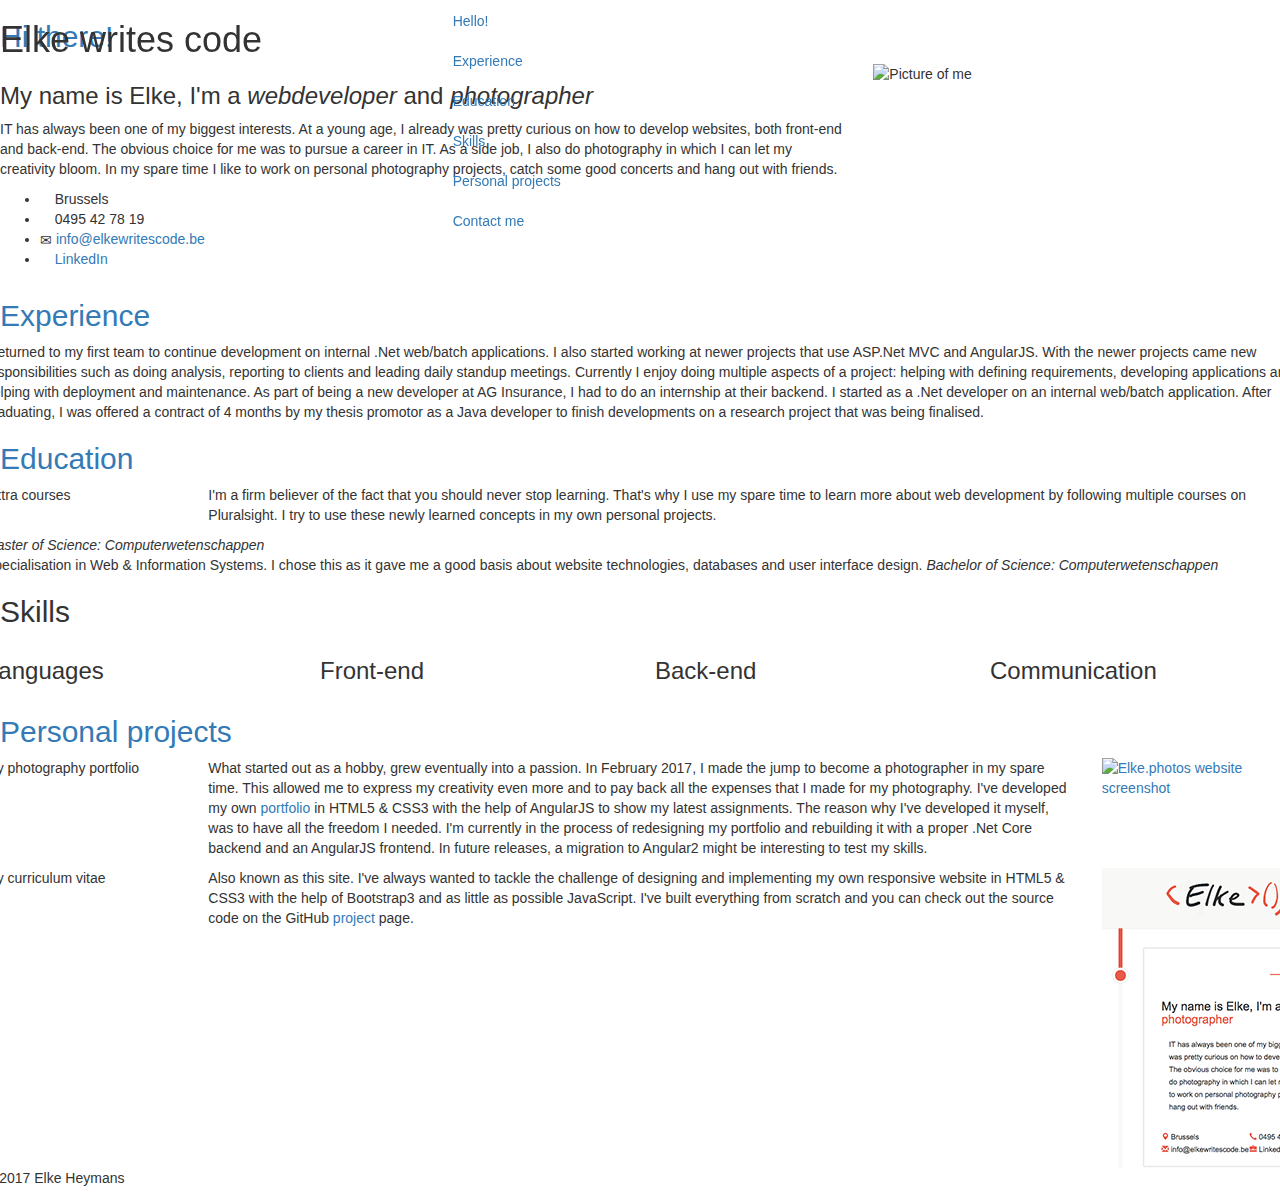
==== commit 8ef90dcb: "Added screenshot of elkewritescode.be to resolve #18" ====
--- a/index.html
+++ b/index.html
@@ -152,9 +152,12 @@
 				<aside class="col-md-2 col-xs-12">
 					My curriculum vitae
 				</aside>
-				<article class="col-md-10 col-xs-12">
+				<article class="col-md-8 col-sm-9 col-xs-12">
 					<p>Also known as this site. I've always wanted to tackle the challenge of designing and implementing my own responsive website in HTML5 &amp; CSS3 with the help of Bootstrap3 and as little as possible JavaScript. I've built everything from scratch and you can check out the source code on the GitHub <a href="https://github.com/ElkeBxl/ElkeWritesCode">project</a> page.</p>
 				</article>
+				<aside class="col-md-2 col-sm-3 col-xs-12 image">
+					<img src="img/personal.elkewritescode.png" alt="Elkewritescode.be website screenshot" />
+				</aside>
 			</section>
 		</section>
 		<footer class="row">
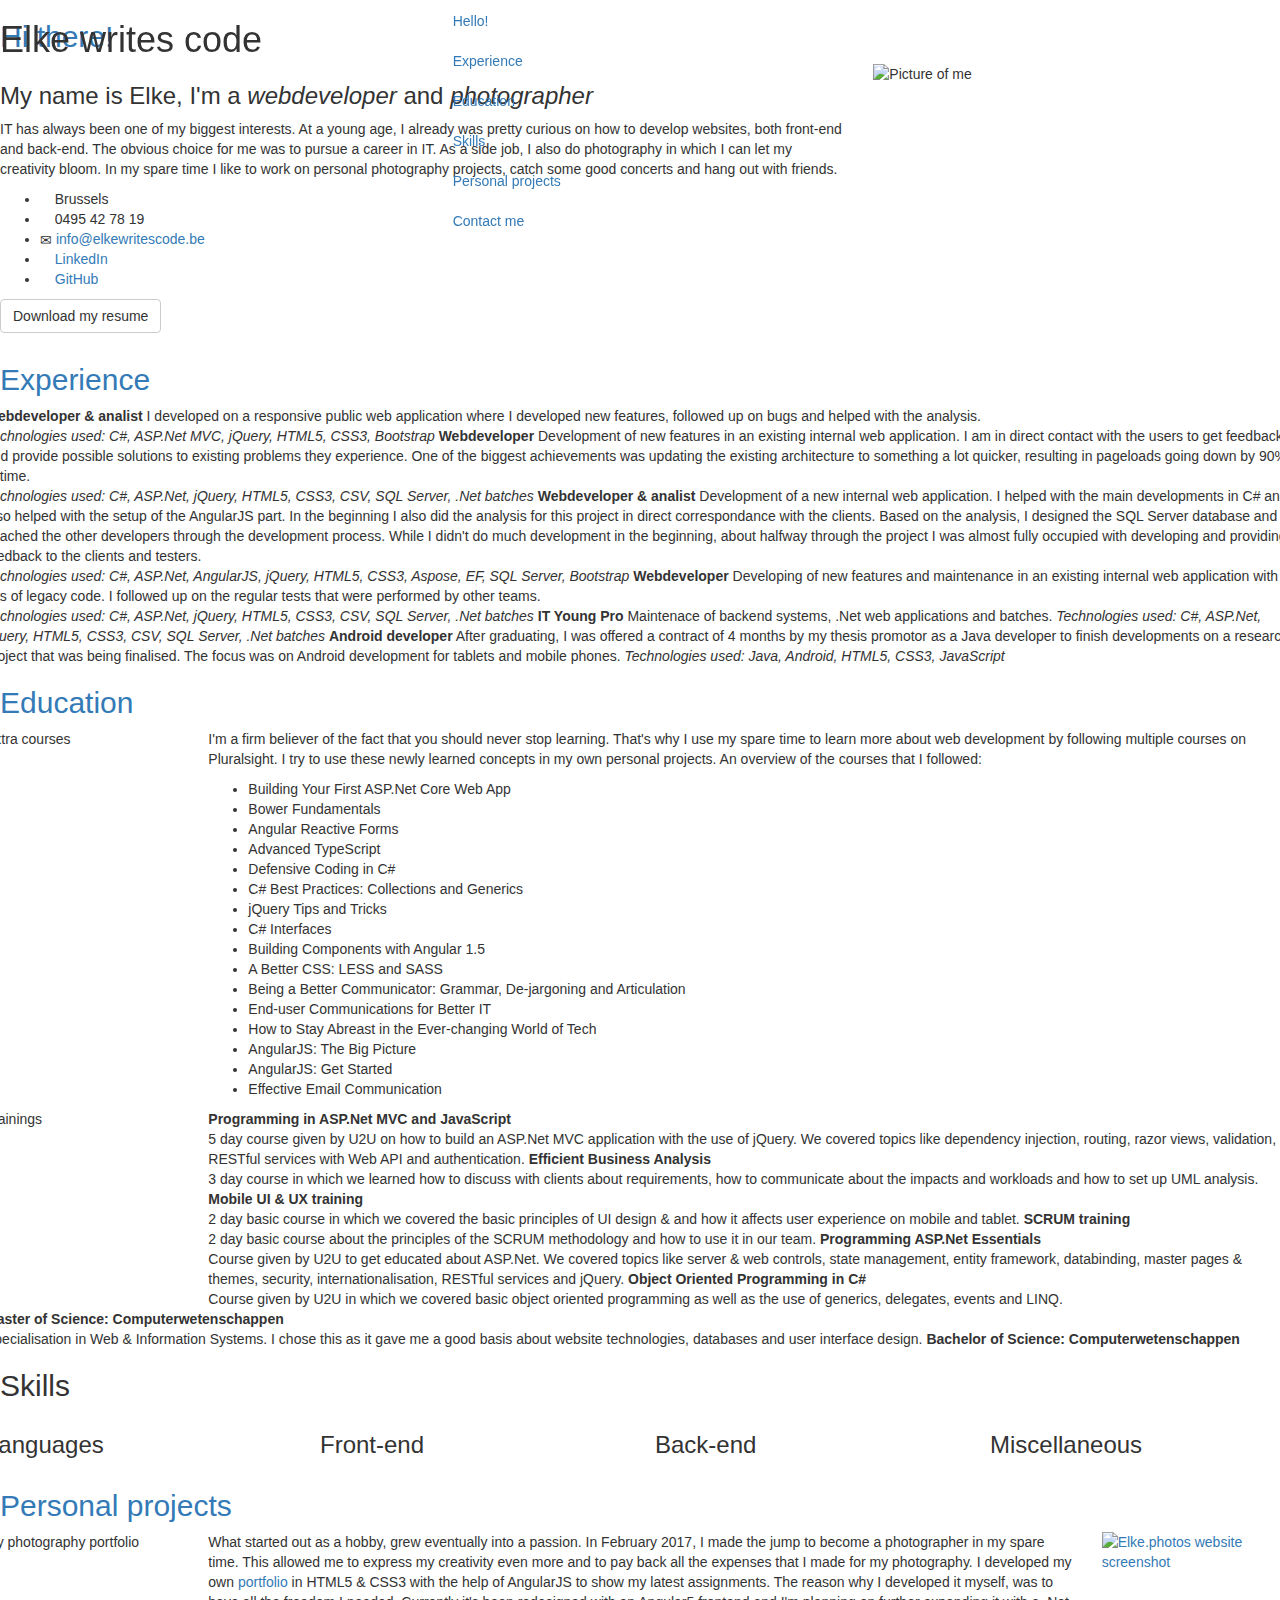
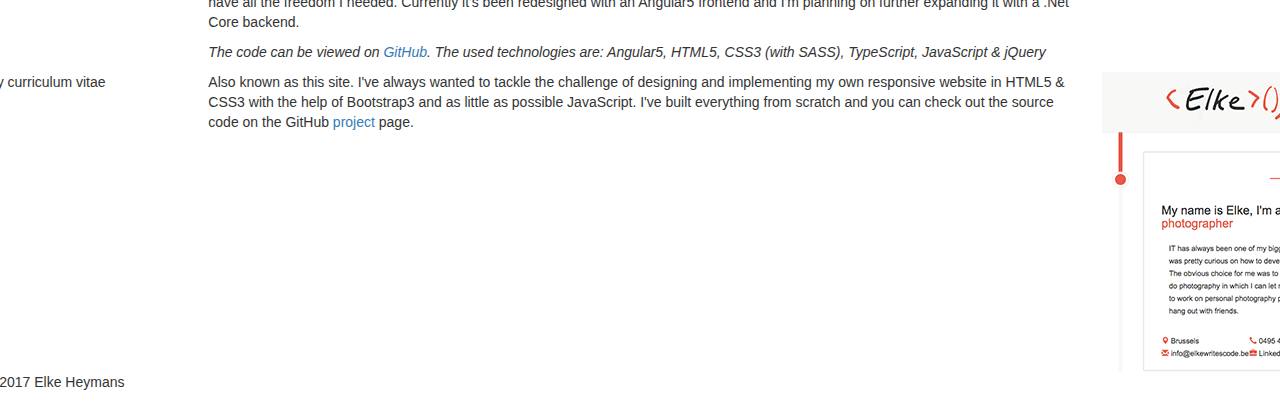
==== commit b1f7322a: "Updated logo, lots of texts and added button to download CV" ====
--- a/index.html
+++ b/index.html
@@ -56,7 +56,11 @@
 					<li><span class="glyphicon glyphicon-earphone" aria-hidden="true"></span> 0495 42 78 19</li>
 					<li><span class="glyphicon glyphicon-envelope" aria-hidden="true"></span> <a href="mailto:info@elkewritescode.be">info&commat;elkewritescode.be</a></li>
 					<li><span class="glyphicon glyphicon-briefcase" aria-hidden="true"></span> <a href="https://www.linkedin.com/in/elkeheymans/">LinkedIn</a></li>
+					<li><span class="glyphicon glyphicon-briefcase" aria-hidden="true"></span> <a href="http://github.com/ElkeBxl">GitHub</a></li>
 				</ul>
+				<p class="download-resume">
+					<a href="resume-elke-heymans.pdf" class="btn btn-default">Download my resume</a>
+				</p>
 			</article>
 		</section>
 		<section class="row" id="experience">
@@ -65,7 +69,27 @@
 				<h2><a name="experience">Experience</a></h2>
 			</header>
 			<location name="AG Insurance">
-				<timeframe start="Jan '15">
+				<timeframe start="Sep '15">
+					<strong>Webdeveloper &amp; analist</strong> I developed on a responsive public web application where I developed new features, followed up on bugs and helped with the analysis.<br />
+					<em>Technologies used: C&#35;, ASP.Net MVC, jQuery, HTML5, CSS3, Bootstrap</em>
+				</timeframe>
+				<timeframe start="Apr '15">
+					<strong>Webdeveloper</strong> Development of new features in an existing internal web application. I am in direct contact with the users to get feedback and provide possible solutions to existing problems they experience. One of the biggest achievements was updating the existing architecture to something a lot quicker, resulting in pageloads going down by 90% in time.<br />
+					<em>Technologies used: C&#35;, ASP.Net, jQuery, HTML5, CSS3, CSV, SQL Server, .Net batches</em>
+				</timeframe>
+				<timeframe start="Dec '16" end="Jul '17">
+					<strong>Webdeveloper &amp; analist</strong> Development of a new internal web application. I helped with the main developments in C&#35; and also helped with the setup of the AngularJS part. In the beginning I also did the analysis for this project in direct correspondance with the clients. Based on the analysis, I designed the SQL Server database and coached the other developers through the development process. While I didn't do much development in the beginning, about halfway through the project I was almost fully occupied with developing and providing feedback to the clients and testers.<br />
+					<em>Technologies used: C&#35;, ASP.Net, AngularJS, jQuery, HTML5, CSS3, Aspose, EF, SQL Server, Bootstrap</em>
+				</timeframe>
+				<timeframe start="Jan '15" end="Aug '15">
+					<strong>Webdeveloper</strong> Developing of new features and maintenance in an existing internal web application with lots of legacy code. I followed up on the regular tests that were performed by other teams.<br />
+					<em>Technologies used: C&#35;, ASP.Net, jQuery, HTML5, CSS3, CSV, SQL Server, .Net batches</em>
+				</timeframe>
+				<timeframe start="Apr '14" end="Dec '14">
+					<strong>IT Young Pro</strong> Maintenace of backend systems, .Net web applications and batches.
+					<em>Technologies used: C&#35;, ASP.Net, jQuery, HTML5, CSS3, CSV, SQL Server, .Net batches</em>
+				</timeframe>
+				<!--<timeframe start="Jan '15">
 					I returned to my first team to continue development on internal .Net web/batch applications. I also started working at newer projects that use ASP.Net MVC and AngularJS. With the newer projects came new responsibilities such as doing analysis, reporting to clients and leading daily standup meetings. Currently I enjoy doing multiple aspects of a project: helping with defining requirements, developing applications and helping with deployment and maintenance.
 				</timeframe>
 				<timeframe start="Sep '14" end="Dec '14">
@@ -73,11 +97,12 @@
 				</timeframe>
 				<timeframe start="Apr '14" end="Aug '14">
 					I started as a .Net developer on an internal web/batch application.
-				</timeframe>
+				</timeframe>-->
 			</location>
 			<location name="Vrije Universiteit Brussel">
 				<timeframe start="Oct '13" end="Jan '14">
-					After graduating, I was offered a contract of 4 months by my thesis promotor as a Java developer to finish developments on a research project that was being finalised.
+					<strong>Android developer</strong> After graduating, I was offered a contract of 4 months by my thesis promotor as a Java developer to finish developments on a research project that was being finalised. The focus was on Android development for tablets and mobile phones.
+					<em>Technologies used: Java, Android, HTML5, CSS3, JavaScript</em>
 				</timeframe>
 			</location>
 		</section>
@@ -91,15 +116,58 @@
 					Extra courses
 				</aside>
 				<article class="col-md-10 col-xs-12">
-					<p>I'm a firm believer of the fact that you should never stop learning. That's why I use my spare time to learn more about web development by following multiple courses on Pluralsight. I try to use these newly learned concepts in my own personal projects.</p>
+					<p>I'm a firm believer of the fact that you should never stop learning. That's why I use my spare time to learn more about web development by following multiple courses on Pluralsight. I try to use these newly learned concepts in my own personal projects. An overview of the courses that I followed:</p>
+					<ul>
+						<li>Building Your First ASP.Net Core Web App</li>
+						<li>Bower Fundamentals</li>
+						<li>Angular Reactive Forms</li>
+						<li>Advanced TypeScript</li>
+						<li>Defensive Coding in C&#35;</li>
+						<li>C&#35; Best Practices: Collections and Generics</li>
+						<li>jQuery Tips and Tricks</li>
+						<li>C&#35; Interfaces</li>
+						<li>Building Components with Angular 1.5</li>
+						<li>A Better CSS: LESS and SASS</li>
+						<li>Being a Better Communicator: Grammar, De-jargoning and Articulation</li>
+						<li>End-user Communications for Better IT</li>
+						<li>How to Stay Abreast in the Ever-changing World of Tech</li>
+						<li>AngularJS: The Big Picture</li>
+						<li>AngularJS: Get Started</li>
+						<li>Effective Email Communication</li>
+					</ul>
+				</article>
+			</section>
+			<section class="row">
+				<aside class="col-md-2 col-xs-12">
+					Trainings
+				</aside>
+				<article class="col-md-10 col-xs-12">
+					<timeframe start="16 Jan '17" end="20 Jan '17">
+						<strong>Programming in ASP.Net MVC and JavaScript</strong><br />5 day course given by U2U on how to build an ASP.Net MVC application with the use of jQuery. We covered topics like dependency injection, routing, razor views, validation, RESTful services with Web API and authentication.
+					</timeframe>
+					<timeframe start="01 Mar '16" end="03 Mar '16">
+						<strong>Efficient Business Analysis</strong><br />3 day course in which we learned how to discuss with clients about requirements, how to communicate about the impacts and workloads and how to set up UML analysis.
+					</timeframe>
+					<timeframe start="04 Feb '15" end="11 Feb '15">
+						<strong>Mobile UI &amp; UX training</strong><br />2 day basic course in which we covered the basic principles of UI design &amp; and how it affects user experience on mobile and tablet.
+					</timeframe>
+					<timeframe start="12 Dec '14" end="19 Dec '14">
+						<strong>SCRUM training</strong><br />2 day basic course about the principles of the SCRUM methodology and how to use it in our team. 
+					</timeframe>
+					<timeframe start="02 Jun '14" end="06 Jun '14">
+						<strong>Programming ASP.Net Essentials</strong><br />Course given by U2U to get educated about ASP.Net. We covered topics like server &amp; web controls, state management, entity framework, databinding, master pages &amp; themes, security, internationalisation, RESTful services and jQuery.
+					</timeframe>
+					<timeframe start="12 May '14" end="16 May '14">
+						<strong>Object Oriented Programming in C&#35;</strong><br />Course given by U2U in which we covered basic object oriented programming as well as the use of generics, delegates, events and LINQ.
+					</timeframe>
 				</article>
 			</section>
 			<location name="Vrije Universiteit Brussel">
 				<timeframe start="2011" end="2013">
-					<em>Master of Science: Computerwetenschappen</em><br />Specialisation in Web &amp; Information Systems. I chose this as it gave me a good basis about website technologies, databases and user interface design.
+					<strong>Master of Science: Computerwetenschappen</strong><br />Specialisation in Web &amp; Information Systems. I chose this as it gave me a good basis about website technologies, databases and user interface design.
 				</timeframe>					
 				<timeframe start="2008" end="2011">
-					<em>Bachelor of Science: Computerwetenschappen</em>
+					<strong>Bachelor of Science: Computerwetenschappen</strong>
 				</timeframe>
 			</location>
 		</section>
@@ -117,18 +185,29 @@
 				</section>
 				<section class="col-md-3 col-sm-6 col-xs-12">
 					<h3>Front-end</h3>
-					<skill name="HTML" level="85"></skill>
-					<skill name="CSS" level="80"></skill>
-					<skill name="AngularJS" level="70"></skill>
+					<skill name="HTML 5" level="85"></skill>
+					<skill name="CSS 3" level="80"></skill>
+					<skill name="Angular 5" level="70"></skill>
+					<skill name="TypeScript" level="70"></skill>
+					<skill name="Bootstrap 4" level="70"></skill>
+					<skill name="jQuery" level="70"></skill>
+					<skill name="AngularJS" level="60"></skill>
 				</section>
 				<section class="col-md-3 col-sm-6 col-xs-12">
 					<h3>Back-end</h3>					
-					<skill name="C#" level="70"></skill>	
+					<skill name="C#" level="85"></skill>	
+					<skill name="ASP.Net MVC" level="80"></skill>	
 					<skill name="SQL server" level="70"></skill>
-				</section>
-				<section class="col-md-3 col-sm-6 col-xs-12">
-					<h3>Communication</h3>
+					<skill name="Entity Framework" level="70"></skill>
+					<skill name="ASP.Net" level="70"></skill>	
+					<skill name="Java" level="60"></skill>
+				</section>
+				<section class="col-md-3 col-sm-6 col-xs-12">
+					<h3>Miscellaneous</h3>
+					<skill name="Git" level="80"></skill>
+					<skill name="TFS" level="70"></skill>
 					<skill name="SCRUM" level="70"></skill>
+					<skill name="Jasmine" level="60"></skill>
 				</section>
 			</div>
 		</section>
@@ -142,7 +221,8 @@
 					My photography portfolio
 				</aside>
 				<article class="col-md-8 col-sm-9 col-xs-12">
-					<p>What started out as a hobby, grew eventually into a passion. In February 2017, I made the jump to become a photographer in my spare time. This allowed me to express my creativity even more and to pay back all the expenses that I made for my photography. I've developed my own <a href="http://elke.photos">portfolio</a> in HTML5 &amp; CSS3 with the help of AngularJS to show my latest assignments. The reason why I've developed it myself, was to have all the freedom I needed. I'm currently in the process of redesigning my portfolio and rebuilding it with a proper .Net Core backend and an AngularJS frontend. In future releases, a migration to Angular2 might be interesting to test my skills.</p>
+					<p>What started out as a hobby, grew eventually into a passion. In February 2017, I made the jump to become a photographer in my spare time. This allowed me to express my creativity even more and to pay back all the expenses that I made for my photography. I developed my own <a href="http://elke.photos">portfolio</a> in HTML5 &amp; CSS3 with the help of AngularJS to show my latest assignments. The reason why I developed it myself, was to have all the freedom I needed. Currently it's been redesigned with an Angular5 frontend and I'm planning on further expanding it with a .Net Core backend.</p>
+					<p><em>The code can be viewed on <a href="http://github.com/ElkeBxl/ElkePhotos">GitHub</a>. The used technologies are: Angular5, HTML5, CSS3 (with SASS), TypeScript, JavaScript &amp; jQuery</em></p>
 				</article>
 				<aside class="col-md-2 col-sm-3 col-xs-12 image">
 					<a href="http://elke.photos"><img src="img/personal.elkephotos.png" alt="Elke.photos website screenshot" /></a>
